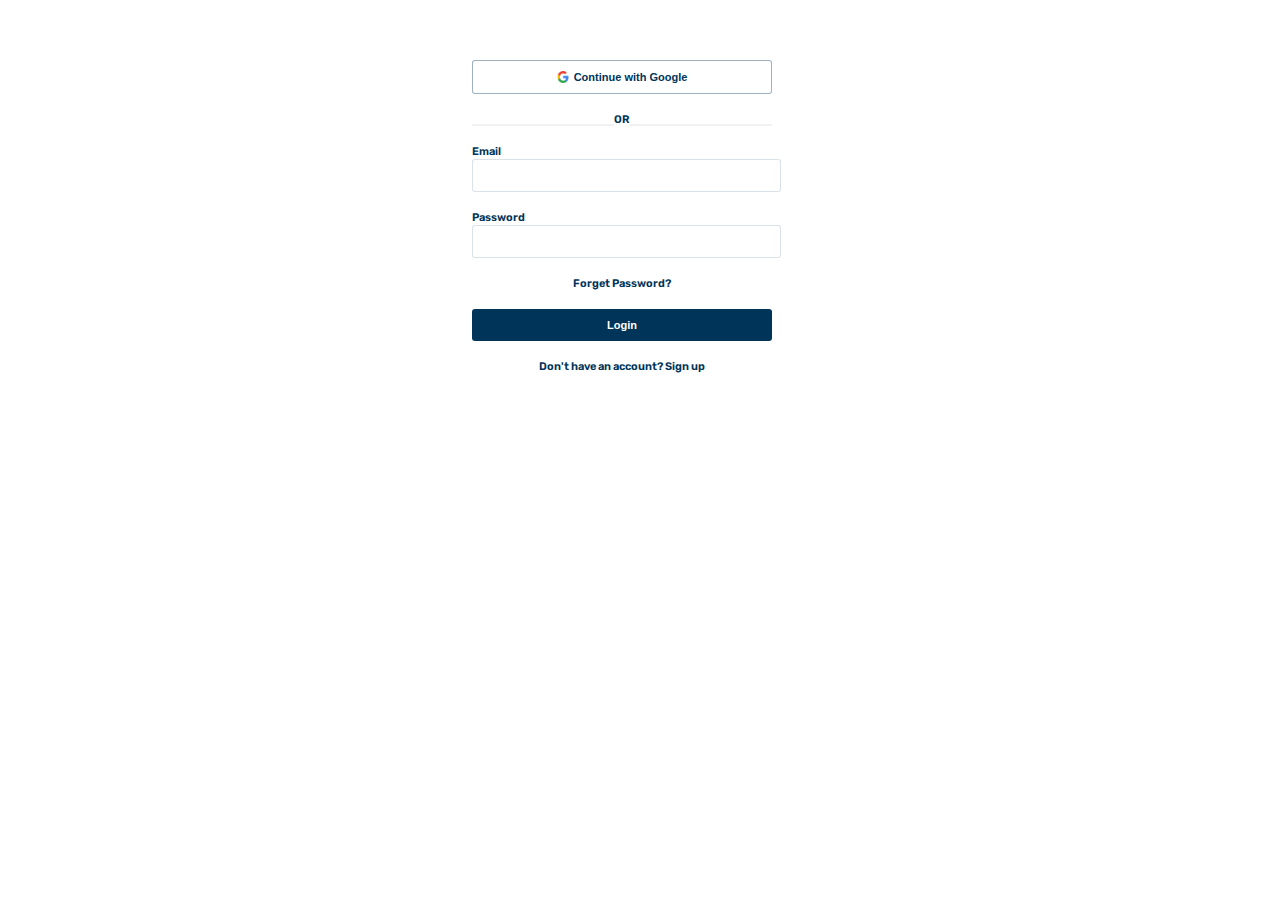
==== pages/createAcc.html @ 2f60325c "work on markup and styling of join community page" ====
<!DOCTYPE html>
<html>
    <head>
        <meta charset="UTF-8" />
        <meta name="viewport" conetent="width=device-width, initial-scaqle=1.0" />
    
        <link rel="preconnect" href="https://fonts.googleapis.com" />
        <link rel="preconnect" href="https://fonts.gstatic.com" crossorigin />
        <link rel="preconnect" href="https://fonts.googleapis.com" />
        <link rel="preconnect" href="https://fonts.gstatic.com" crossorigin />
        <link
          href="https://fonts.googleapis.com/css2?family=Inter:
        wght@400;500;700&family=Rubik:wght@400;500;600;700&display=swap"
          rel="stylesheet"
        />
    
        <link rel="stylesheet" href="../css/general.css" />
        <link rel="stylesheet" href="../css/JoinCom.css" />
        <title>Monito</title>
      
    </head>
    <body>
        <main>
            <section class="section-join-com">
                <div class="join-com-container container">
                    <div class="login-container">
                        <div class="login-box">
                            <button class="btn btn-google">
                                <img src="../assets/joinCom.images/Google.png">
                                <span>Continue with Google</span>
                            </button>
                            <div class="options-divider">
                                <div class="line"></div>
                                <p>OR</p>
                                <div class="line"></div>
                            </div>
                            <form class="login-form">
                                <div>
                                    <label for="email">Email</label>
                                        <input
                                        class="form-input-email"
                                        id="email"
                                        type="email"
                                        name="email"
                                        required
                                        />
                                </div>
                                <div>
                                    <label for="password">Password</label> 
                                    <input
                                    class="form-input-email"
                                    id="password"
                                    type="password"
                                    name="password"
                                    required
                                    />
                                </div>
                                <a><p class="reset-link">Forget Password?</p></a>
                                <button class="btn btn-login"type="submit">Login</button>
                                <a><p>Don't have an account? Sign up</p>
                                </a>
                            </form>
                        </div>
                    </div>
                </div>
            </section>
        </main>
    </body>
</html>
---- css/general.css ----
* {
  margin: 0;
  padding: 0;
  box-sizing: border-box;
}
html {
  font-size: 62.5%;
}
body {
  font-family: "Rubik", sans-serif;
  line-height: 1;
  font-weight: 400;
  color: #555;
}
.container {
    max-width: 120rem;
    padding: 0 3.2rem;
    margin:0 auto;
}
/****************/
/*   Header    */
/**************/
.header-container {
  display:flex;
  justify-content: space-between;
}
.nav-container {
  display: flex;
  align-items: center;
  gap: 3rem;
}
.header-container {
  display:flex;
  justify-content: space-between;
}
.main-nav-list {
  list-style: none;
  display: flex;
  align-items: center;
  gap: 2rem;
}
.main-nav-link:link,
.main-nav-link:visited {
  display: inline-block;
  text-decoration: none;
  color: #003458;
  font-weight: 600;
  font-size: 1.4rem;
}
.btn {
    display: inline-block;
    text-decoration: none;
    border: none;
    border-radius: 20px;
}
.btn--full {
  background-color: #003458;
  color:#fff;
}
.btn-join {
  font-size: 1.2rem;
  font-weight: 600;
  padding: 0.9rem 1.8rem;
}
.btn-main {
  font-size: 0.9rem;
  font-weight: 600;
  padding: 0.7rem 1.4rem;
}
.btn-outline {
  background-color: #FCEED5;
  color: #003458;
  border: 1px solid #003458;
}
.btn-intro span {
  font-size:1rem;
  color: #003458;
}
.heading-primary {
  font-size: 4.4rem;
  font-weight:700;
  color:#003458;
  
  z-index:-1;
}
.heading-secondary {
  font-size: 3rem;
  font-weight:700;
  color:#003458;
  margin-top:0.8rem;
}
.hero-text {
  display:flex;
  flex-direction: column;
  gap: 2rem;
}
.btns-box {
  display:flex;
  gap:1rem;
}
.text {
  font-size:1.2rem;
  line-height: 1.5;
}
/*********************/
/* Products Section */
/*******************/
.section-products{
  padding-bottom: 4.6rem ;
}
.tag-container{
  width:20rem;
  height:3rem;
  background-color: #FCEED5;
  border-radius: 9px;
  padding-right: 2rem;
  
  display:flex;
  align-items: center;
  gap:0.2rem;

}
.present-box-img{
  width:2rem;
  height:2rem;
  object-fit: contain;
}
.dot-img{
  object-fit: contain;
  width:2rem;
  height:2rem;
}
.tag-text {
  font-size: 1.1rem;
  font-weight: 700;
  color:#003458;
  display:flex;
  gap:0.3rem;
}
/********************/
/* feature Section */
/******************/
.section-feature {
  padding: 0 2rem 9.6rem 2rem;
}
.feature {
  height:28rem;
  background-color: #003458;
  display:flex;
  position:relative;
  overflow: hidden;
  border-radius: 9px;
}
.background-img-5{
  position:absolute;
  right:-1%;
}
.content {
  display:flex;
  flex-direction: column;
  align-items: flex-end;
  gap: 2rem;
  margin-left:70rem;
  z-index: 1;

  position:absolute;
  top:20%;
  right:5%;
}
.background-img-6 {
  position:absolute;
  top:15%;
  left:-2%;
}
.feature-img {
  z-index: 1;
  margin-top:3rem;
  margin-left:-3rem;;
}
.content h2{
  text-align: right;
}
/*******************/
/*  Pets Section  */
/*****************/
.section-pets{
  padding: 4.8rem 0rem 4.6rem 0rem;
}
.btn-more {
  background-color: #fff;
}
.heading-container {
  display:flex;
  align-items: center;
  justify-content: space-between;
}
.subheading {
  font-size: 1.2rem;
  font-weight:500;
}
.heading-tertiary {
  font-size: 1.8rem;
  font-weight: 700;
  color:#003458;
  margin-top:1rem;
}
.cards-container {
  display:grid;
  grid-template-columns: repeat(5, 1fr);
}
.card {
  box-shadow: 0 2.4rem 4.8rem rgba(0, 0, 0, 0.075);
  border-radius: 12px;
  padding:1rem 1rem 1.5rem;
}
.card img {
  width:100%;
  border-radius: 9px;;
}
.card-title {
  font-size: 1.2rem;
  font-weight:700;
  color: #00171f;
  margin-top: 0.8rem;
}
.description {
  display:flex;
  align-items: center;
  gap:0.8rem;
}
.price {
  font-size: 1.2rem;
  font-weight:700;
  color:#00171f;
}
.details-container {
  display:flex;
  flex-direction: column;
  gap: 0.8rem;
  padding-left: 0.5rem;
}
/*****************/
/*    Footer    */
/***************/
.footer {
  padding: 4.8rem 0 4.6rem 0;
  background-image: linear-gradient(102.87deg, #FCEED5 6.43%, #FCEED5 78.33%, #f7e2c0bc 104.24%);
}
.footer-container {
  display:flex;
  flex-direction: column;
  gap:2.5rem;
}
.cta-container {
  background-color: #003458;
  height:10rem;
  border-radius: 12px;

  display: flex;
  align-items: center;
  gap: 3rem;
}
.heading-cta {
  font-size:1.9rem;
  font-weight: 700;
  line-height: 1.2;
  color:#fff;
  padding-left:2.5rem;
}
.cta-form {
  padding: 1rem 10rem 1rem 1rem;
  background-color: #fff;
  border-radius: 9px;
}
.email{
  padding: 1rem 15rem 1rem 1rem;
  background-color: #fff;
  border:none;
  border:0.5px solid #00335862;
  border-radius:9px;
  margin-right: 0.5rem;
}
input::placeholder {
  font-size: 1rem;;
}
.btn-subscribe {
  padding: 1rem 5rem 1rem 2rem;
  background-color: #003458;
  border-radius:9px;
  color:#fff
}
.nav-contacts-container {
  display:flex;
  justify-content: space-between;
}
.social-links {
  display:flex;
  gap:2rem;
}
.footer-line {
  border:0.2px solid #0033581e;
}
.footer-copyright {
  display:flex;
  justify-content: space-between;
}
.copyright{
  font-size: 1.2rem;
}
.footer-logo {
  width:9rem;
}
.resources-list{
  list-style: none;
  display:flex;
  gap:1rem;
}
.resources-link{
  text-decoration: none;
  font-size:1.2rem;
  color:#555;
}
---- css/JoinCom.css ----
.section-join-com {
    padding: 6rem 0rem 4.6rem 0rem;
}
   
.login-container { 
    width:30rem;
    height:30rem;
    padding:0 40rem;
}
.login-box{
    width:30rem;
    height:30rem;
    display: flex;
    flex-direction: column;
    gap:2rem;
}
.login-box p,
.login-box label {
    font-size:1.1rem;
    font-weight: 600;
    color:#003458;
    display: block;   
}
.login-box label {
    margin-bottom: 0.2rem;
}
.login-form {
    width:30rem;
    height:30rem;
    display: flex;
    flex-direction: column;
    gap:2rem;
}
.login-form p{
    text-align: center;
}
.btn-google {
    font-size:1.1rem;
    font-weight: 600;
    color:#003458;
    background-color: #fff;
    display:flex;
    align-items: center;
    justify-content: center;
    gap:0.5rem;
    border-radius:3px;
    border:0.5px solid #00335862;
    padding:1rem 3rem;
}
.btn-google img {
    width:1.2rem;
}
.line{
    border:0.2px solid #a2abaf2a;
    margin-top:1rem;
    width:20rem;
}
.options-divider {   
    display: flex;
    align-items: flex-start;
    justify-content: flex-start; 
}
.options-divider p {
    align-self:flex-start;
}

.login-box input {
    border-radius:3px;
    border:0.5px solid #00335824;
    padding:0.8rem 6.5rem;
}
.btn-login {
    font-size:1.1rem;
    font-weight: 600;
    color:#fff;
    background-color:#003458;
    border-radius:3px;
    padding:1rem 11rem;
    
}
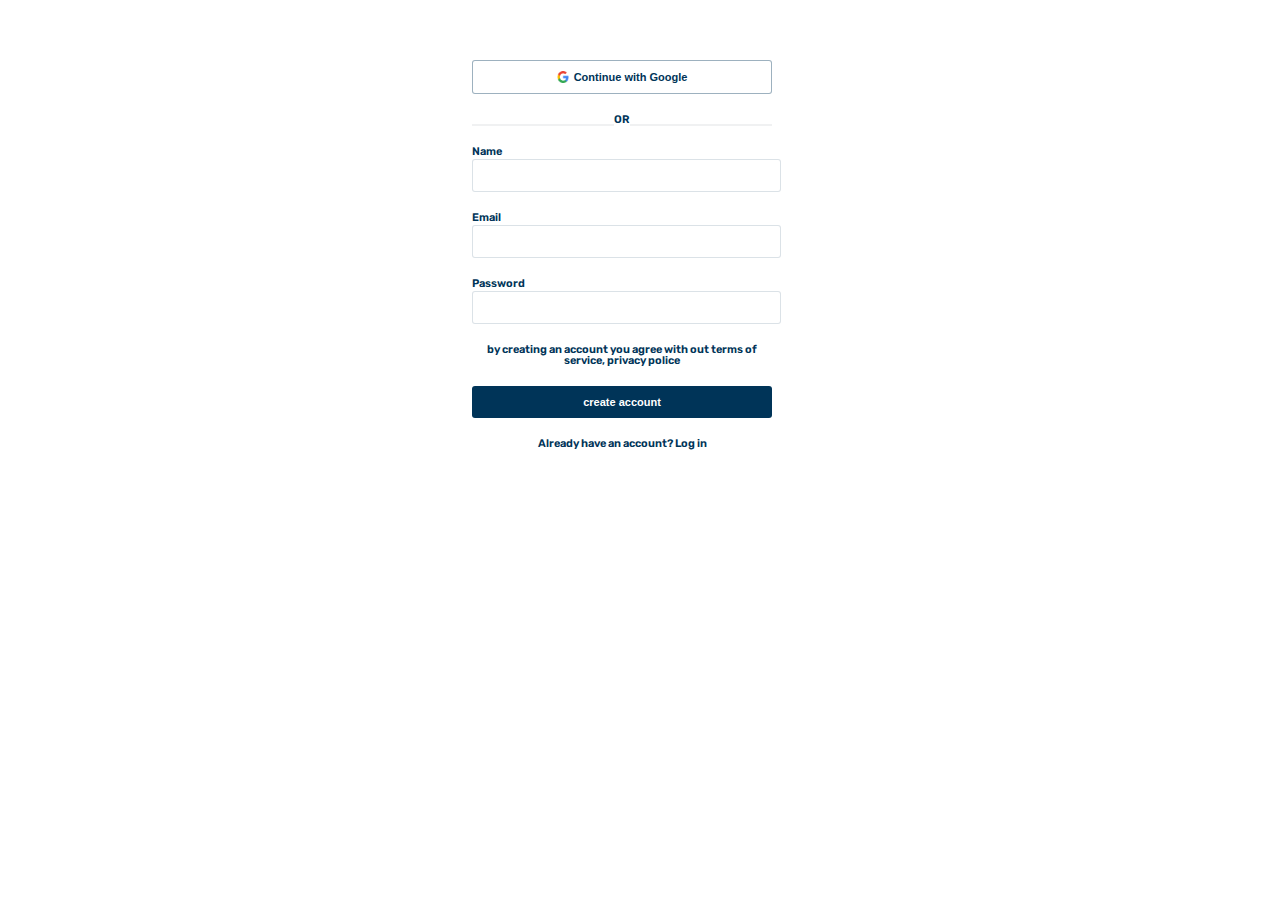
==== commit 9f2940c4: "work on markup and styling of create account and reset password pages" ====
--- a/pages/createAcc.html
+++ b/pages/createAcc.html
@@ -36,6 +36,17 @@
                             </div>
                             <form class="login-form">
                                 <div>
+                                    <label for="first-name">Name </label>
+                                    <input
+                                      class="form-input-name"
+                                      id="first-name"
+                                      type="text"
+                                      name="name"
+                                      required
+                                    />
+                                    
+                                </div>
+                                <div>
                                     <label for="email">Email</label>
                                         <input
                                         class="form-input-email"
@@ -55,9 +66,9 @@
                                     required
                                     />
                                 </div>
-                                <a><p class="reset-link">Forget Password?</p></a>
-                                <button class="btn btn-login"type="submit">Login</button>
-                                <a><p>Don't have an account? Sign up</p>
+                                <a><p class="agree-terms">by creating an account you agree with out terms of service, privacy police</p></a>
+                                <button class="btn btn-login"type="submit">create account</button>
+                                <a><p>Already have an account? Log in</p>
                                 </a>
                             </form>
                         </div>
--- a/css/JoinCom.css
+++ b/css/JoinCom.css
@@ -75,6 +75,8 @@
     color:#fff;
     background-color:#003458;
     border-radius:3px;
-    padding:1rem 11rem;
-    
+    padding:1rem 11rem; 
+}
+.reset-box{
+    padding-top:10rem;
 }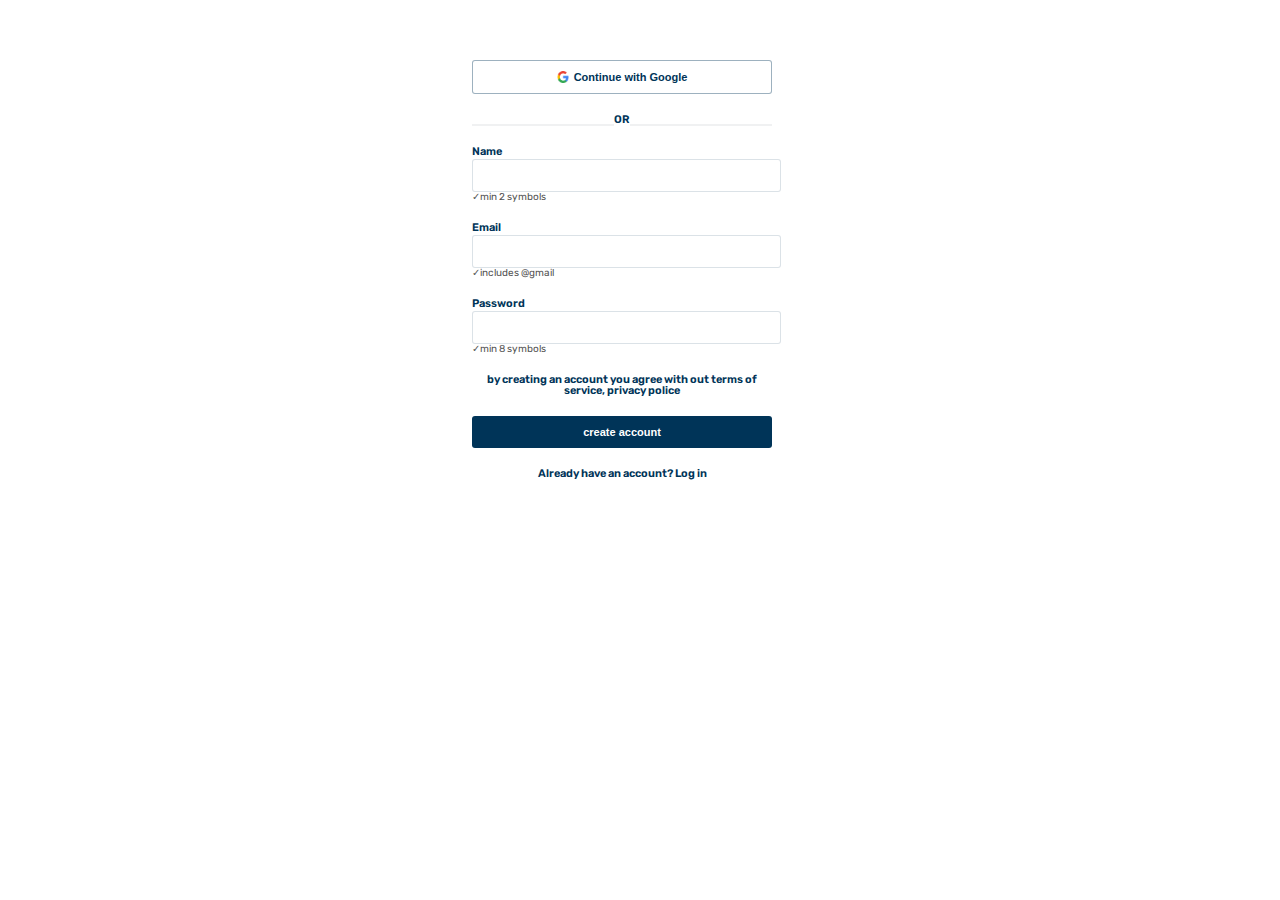
==== commit c21612c2: "work on form validation" ====
--- a/pages/createAcc.html
+++ b/pages/createAcc.html
@@ -16,6 +16,7 @@
     
         <link rel="stylesheet" href="../css/general.css" />
         <link rel="stylesheet" href="../css/JoinCom.css" />
+        <script defer src="../script/createAcc.js"></script>
         <title>Monito</title>
       
     </head>
@@ -44,6 +45,9 @@
                                       name="name"
                                       required
                                     />
+                                    <span class="valid-name">
+                                        &#10003;min 2 symbols
+                                    </span>
                                     
                                 </div>
                                 <div>
@@ -54,17 +58,23 @@
                                         type="email"
                                         name="email"
                                         required
-                                        />
+                                    />
+                                    <span class="valid-email">
+                                        &#10003;includes @gmail
+                                    </span>
                                 </div>
                                 <div>
                                     <label for="password">Password</label> 
                                     <input
-                                    class="form-input-email"
+                                    class="form-input-password"
                                     id="password"
                                     type="password"
                                     name="password"
                                     required
                                     />
+                                    <span class="valid-pass">
+                                        &#10003;min 8 symbols
+                                    </span>
                                 </div>
                                 <a><p class="agree-terms">by creating an account you agree with out terms of service, privacy police</p></a>
                                 <button class="btn btn-login"type="submit">create account</button>
--- a/css/general.css
+++ b/css/general.css
@@ -42,6 +42,12 @@
 .main-nav-link:link,
 .main-nav-link:visited {
   display: inline-block;
+  text-decoration: none;
+  color: #003458;
+  font-weight: 600;
+  font-size: 1.4rem;
+}
+.contacts-page{
   text-decoration: none;
   color: #003458;
   font-weight: 600;
@@ -206,7 +212,7 @@
 }
 .cards-container {
   display:grid;
-  grid-template-columns: repeat(5, 1fr);
+  grid-template-columns: repeat(4, 1fr);
 }
 .card {
   box-shadow: 0 2.4rem 4.8rem rgba(0, 0, 0, 0.075);
--- a/css/JoinCom.css
+++ b/css/JoinCom.css
@@ -79,4 +79,15 @@
 }
 .reset-box{
     padding-top:10rem;
-}+}
+.reset-link,
+.createAcc-link {
+    text-decoration: none;
+}
+.not-valid {
+    color: red;
+}
+.is-valid {
+    color: green;
+}
+  
